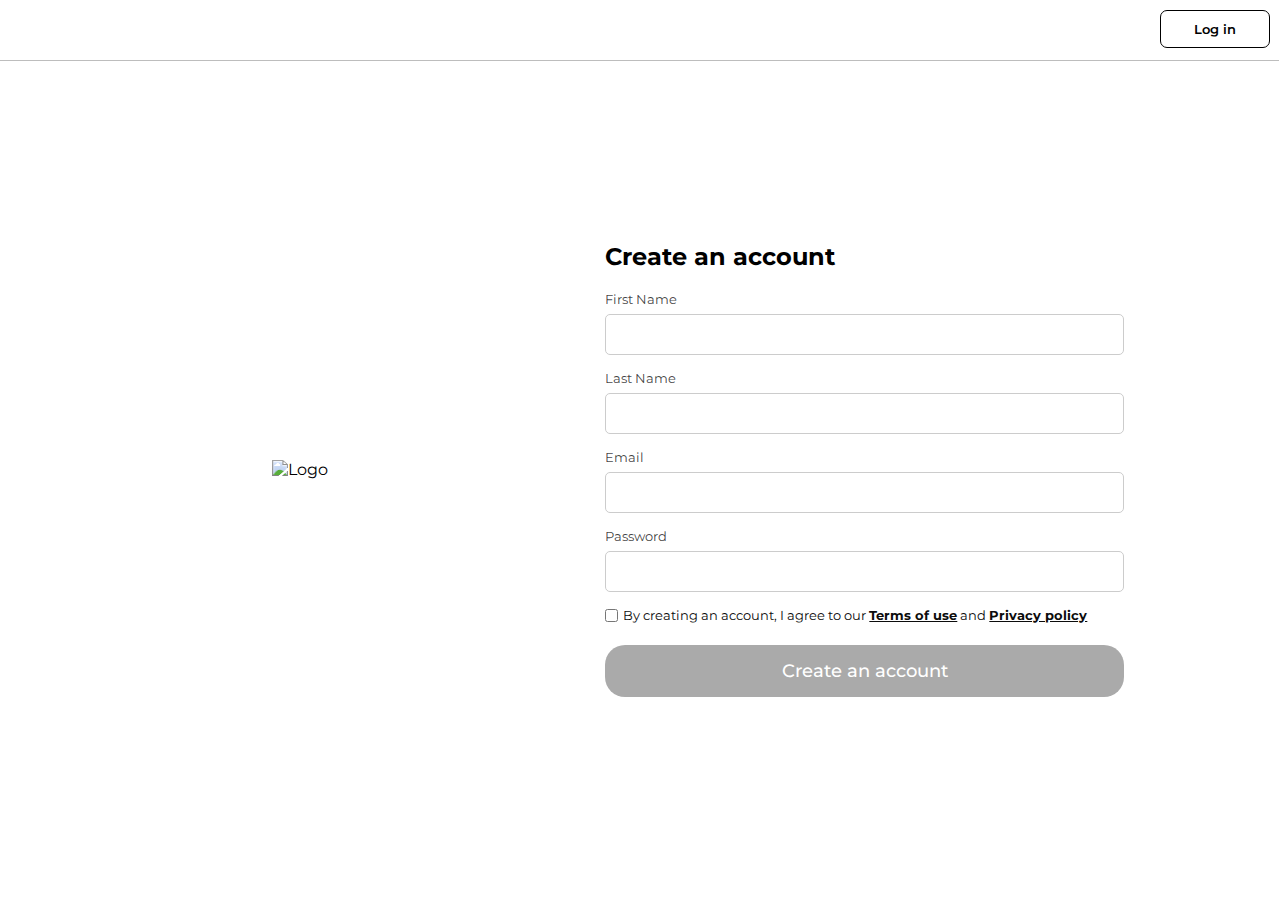
==== static/Registration.html @ 773af08c "front end file upload (without any function)" ====
<!DOCTYPE html>
<html lang="en">

<head>
    <meta charset="UTF-8">
    <meta http-equiv="X-UA-Compatible" content="IE=edge">
    <meta name="viewport" content="width=device-width, initial-scale=1.0">
     <link href="https://fonts.googleapis.com/css2?family=Montserrat:wght@100;200;300;400;500;600;700;800;900&display=swap" rel="stylesheet">
    <link rel="stylesheet" href="css/Registration.css">
    <title>Registration Page</title>
</head>

<body>
    <!-- Login -->
    <div class="container">
    <header>
        <button class="login-button">Log in</button> 
    </header>
    <hr>
    </div>
<!-- LOGO  -->
    <div class="logo-container">
        <img src="https://via.placeholder.com/300" alt="Logo">
    </div>
    <!-- Registration Part -->
    <div class="registration-container">
        <h2>Create an account</h2>
        <form>
            <!-- First Name -->
            <div class="form-group">
                <label for="first-name">First Name</label>
                <input type="text" id="first-name" name="first-name" required>
            </div>
            <!-- Last Name -->
            <div class="form-group">
                <label for="last-name">Last Name</label>
                <input type="text" id="last-name" name="last-name" required>
            </div>
            <!-- Email -->
            <div class="form-group">
                <label for="email">Email</label>
                <input type="email" id="email" name="email" required>
            </div>
            <!-- Password -->
            <div class="form-group">
                <label for="password">Password</label>
                <input type="password" id="password" name="password" required>
            </div>
            <!-- Terms and Privacy Policy -->
            <div class="container">
            <label for="terms">
                <input type="checkbox" id="terms">By creating an account, I agree to our&nbsp;
                <span class="bold-underline">Terms of use</span>&nbsp;and&nbsp;
                <span class="bold-underline">Privacy policy</span>
            </label>
        </div>
        <!-- Create Account Button -->
            <button id="register-button" class="create-account-button">Create an account</button>
        </form>
    </div>
</body>

</html>
---- static/css/Registration.css ----
body, header, h2, form, input, label, button {
    margin: 0;
    padding: 0;
}

body {
    font-family: 'Montserrat', sans-serif;
    background-color: #ffffff;
    display: flex;
    justify-content: space-around;
    align-items: center;
    height: 100vh;
}

header {
    display: flex;
    justify-content: flex-end;
    padding: 10px;
    position: absolute;
    top: 0;
    right: 0;
}

.login-button {
    background-color: #ffffff;
    border: 1px solid #000;
    padding: 10px;
    border-radius: 7px;
    cursor: pointer;
    font-family: 'Montserrat', sans-serif;
    width: 110px; 
    font-weight: 600;
}

.logo-container {
    margin-top: 3%;
    width: 40%; 
    display: flex;
    justify-content: center;
    align-items: center;
}

.registration-container {
    margin-top: 3%;
    width: 50%; 
    padding: 20px;
}

h2 {
    font-weight: bold;
    margin-bottom: 20px;
    font-family: 'Montserrat', sans-serif;
}

.form-group {
    margin-bottom: 15px;
    /* display: flex; */
}
.form-group2 {
    margin-bottom: 15px;
    display: flex;
    align-items: center;
}
input[type="checkbox"] {
    margin: 0; 
    padding: 0; 
    display: inline-block; 
    vertical-align: middle; 
}
label[for="terms"] {
    display: inline-flex; 
    align-items: center; 
    white-space: nowrap; 
    margin: 0; 
    padding: 0; 
    color: #0c0c0c;
    font-weight: 400;
}

.bold-underline {
    font-weight: bold;
    text-decoration: underline; 
}


hr {
    width: 100%; 
    border: none;
    border-top: 1px solid #91919198;
    margin: 0;
    position: absolute;
    top: 60px; 
    right: 1px;
}

.test {
    margin-left: 5px;
    display: flex; 
    align-items: center; 
}
label {
    display: block;
    margin-bottom: 7px;
    font-size: small;
    color: #0c0c0ccb;
}

input {
    width: 77%;
    padding: 12px;
    border: 1px solid #ccc;
    border-radius: 5px;
    background-color: rgba(255, 255, 255, 0);
    
}

input[type="checkbox"] {
    margin-right: 5px;
    color: #0c0c0c;
    accent-color: black;
}

.create-account-button {
    width: 81%;
    font-family: 'Montserrat', sans-serif;
    padding: 15px;
    background-color: #aaaaaa;
    border: none;
    color: white;
    font-size: large;
    border-radius: 20px;
    cursor: pointer;
    font-weight:500;
    margin-top: 3%;
}

.create-account-button:hover {
    background-color: #aaaaaa;
}
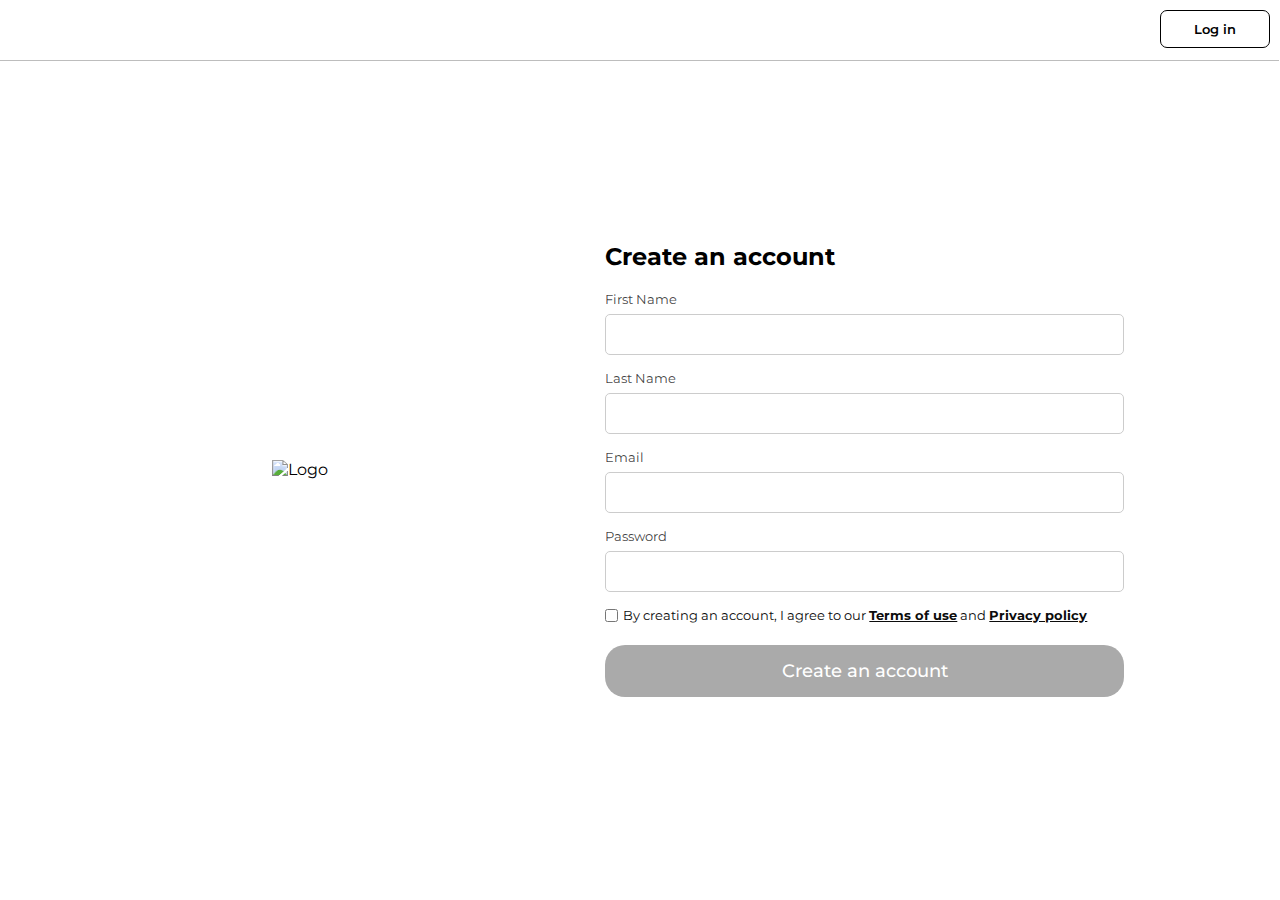
==== commit 9c21af07: "change absolute path to relative path." ====
--- a/static/Registration.html
+++ b/static/Registration.html
@@ -5,7 +5,9 @@
     <meta charset="UTF-8">
     <meta http-equiv="X-UA-Compatible" content="IE=edge">
     <meta name="viewport" content="width=device-width, initial-scale=1.0">
-     <link href="https://fonts.googleapis.com/css2?family=Montserrat:wght@100;200;300;400;500;600;700;800;900&display=swap" rel="stylesheet">
+    <link
+        href="https://fonts.googleapis.com/css2?family=Montserrat:wght@100;200;300;400;500;600;700;800;900&display=swap"
+        rel="stylesheet">
     <link rel="stylesheet" href="css/Registration.css">
     <title>Registration Page</title>
 </head>
@@ -13,12 +15,12 @@
 <body>
     <!-- Login -->
     <div class="container">
-    <header>
-        <button class="login-button">Log in</button> 
-    </header>
-    <hr>
+        <header>
+            <button class="login-button">Log in</button>
+        </header>
+        <hr>
     </div>
-<!-- LOGO  -->
+    <!-- LOGO  -->
     <div class="logo-container">
         <img src="https://via.placeholder.com/300" alt="Logo">
     </div>
@@ -48,16 +50,50 @@
             </div>
             <!-- Terms and Privacy Policy -->
             <div class="container">
-            <label for="terms">
-                <input type="checkbox" id="terms">By creating an account, I agree to our&nbsp;
-                <span class="bold-underline">Terms of use</span>&nbsp;and&nbsp;
-                <span class="bold-underline">Privacy policy</span>
-            </label>
-        </div>
-        <!-- Create Account Button -->
-            <button id="register-button" class="create-account-button">Create an account</button>
+                <label for="terms">
+                    <input type="checkbox" id="terms">By creating an account, I agree to our&nbsp;
+                    <span class="bold-underline">Terms of use</span>&nbsp;and&nbsp;
+                    <span class="bold-underline">Privacy policy</span>
+                </label>
+            </div>
+            <!-- Create Account Button -->
+            <button id="register-button" type="button" class="create-account-button">Create an account</button>
         </form>
     </div>
+    <script src="scripts/axios.min.js"></script>
+    <script src="scripts/api.js"></script>
+    <script>
+
+        function register(email, first_name, last_name, password) {
+            api.post("/account/register", {
+                email: email,
+                first_name: first_name,
+                last_name: last_name,
+                password: password,
+            }).then(function (resp) {
+                // resp.data is json data get from backend.
+                console.log(resp.data)
+
+                if (resp.data.success) {
+                    // if success, redirect to login page / or maybe Edit Profile page? 
+                    alert(resp.data.message)
+                    window.location.href = "Login.html";
+                } else {
+                    // show error message
+                    alert(resp.data.message)
+                }
+            })
+        }
+
+        document.querySelector("#register-button").addEventListener("click",
+            function (e) {
+                let email = document.querySelector("#email").value  // get the value of input box
+                let password = document.querySelector("#password").value
+                let first_name = document.querySelector("#first-name").value
+                let last_name = document.querySelector("#last-name").value
+                register(email, first_name, last_name, password)
+            })
+    </script>
 </body>
 
 </html>
